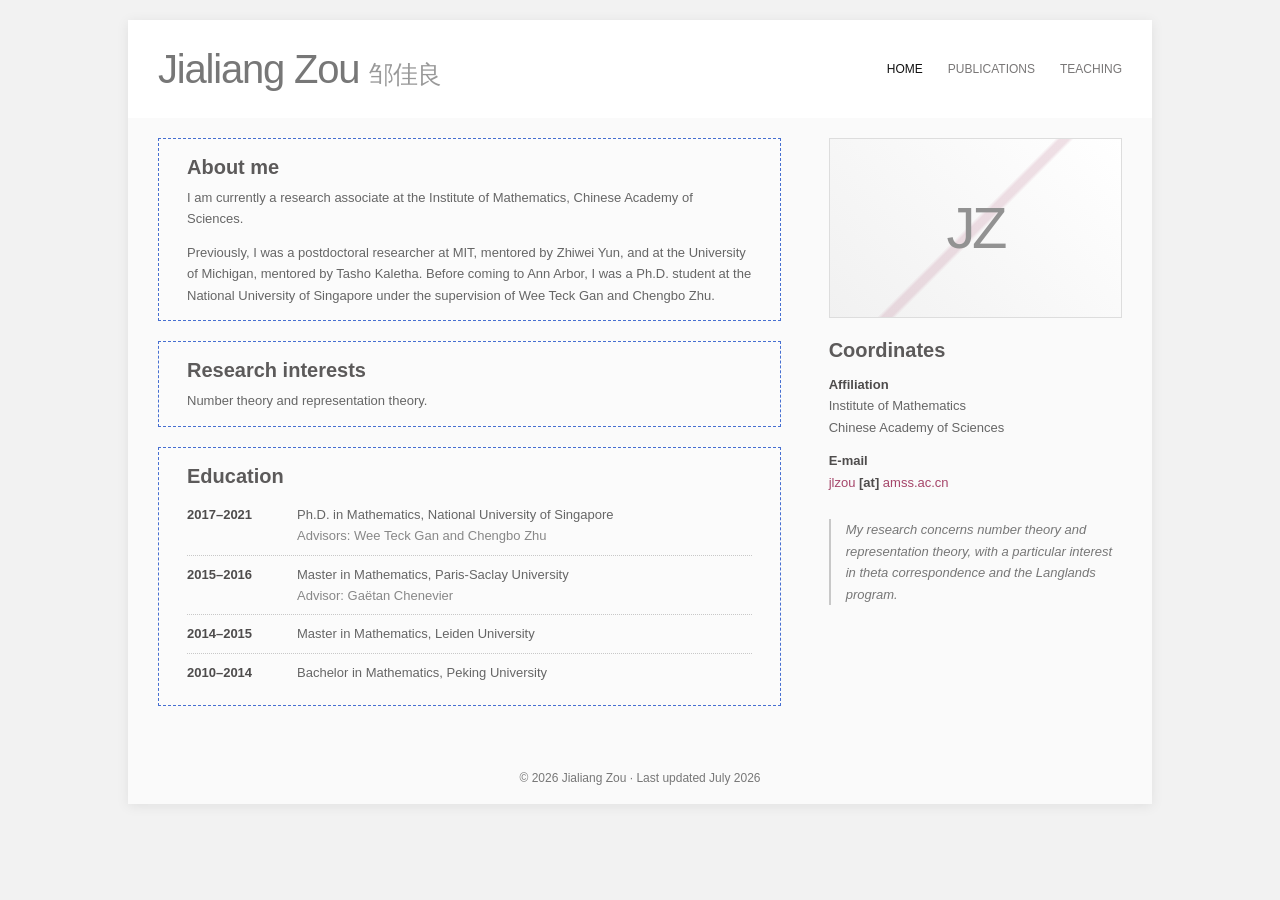
==== index.html @ bf624446 "Adopt classic academic website style" ====
<!doctype html>
<html lang="en">
<head>
  <meta charset="utf-8">
  <meta name="viewport" content="width=device-width, initial-scale=1">
  <meta name="description" content="Jialiang Zou is a mathematician working in number theory and representation theory.">
  <title>Jialiang Zou's Math Page</title>
  <link rel="stylesheet" href="styles.css">
</head>
<body>
  <a class="skip-link" href="#main">Skip to content</a>
  <div class="page-shell">
    <header class="site-header">
      <h1 class="site-title"><a href="index.html">Jialiang Zou <span>邹佳良</span></a></h1>
      <nav aria-label="Primary navigation">
        <a class="current" aria-current="page" href="index.html">Home</a>
        <a href="publications.html">Publications</a>
        <a href="teaching.html">Teaching</a>
      </nav>
    </header>

    <main id="main" class="site-content home-layout">
      <div class="main-column">
        <section class="outlined-section" aria-labelledby="about-title">
          <h2 id="about-title">About me</h2>
          <p>I am currently a research associate at the Institute of Mathematics, Chinese Academy of Sciences.</p>
          <p>Previously, I was a postdoctoral researcher at MIT, mentored by Zhiwei Yun, and at the University of Michigan, mentored by Tasho Kaletha. Before coming to Ann Arbor, I was a Ph.D. student at the National University of Singapore under the supervision of Wee Teck Gan and Chengbo Zhu.</p>
        </section>

        <section class="outlined-section" aria-labelledby="research-title">
          <h2 id="research-title">Research interests</h2>
          <p>Number theory and representation theory.</p>
        </section>

        <section class="outlined-section" aria-labelledby="education-title">
          <h2 id="education-title">Education</h2>
          <div class="education-list">
            <div class="education-row">
              <strong>2017–2021</strong>
              <p>Ph.D. in Mathematics, National University of Singapore<br><span>Advisors: Wee Teck Gan and Chengbo Zhu</span></p>
            </div>
            <div class="education-row">
              <strong>2015–2016</strong>
              <p>Master in Mathematics, Paris-Saclay University<br><span>Advisor: Gaëtan Chenevier</span></p>
            </div>
            <div class="education-row">
              <strong>2014–2015</strong>
              <p>Master in Mathematics, Leiden University</p>
            </div>
            <div class="education-row">
              <strong>2010–2014</strong>
              <p>Bachelor in Mathematics, Peking University</p>
            </div>
          </div>
        </section>
      </div>

      <aside class="sidebar" aria-label="Contact information">
        <div class="monogram" aria-hidden="true">JZ</div>
        <section class="sidebar-section">
          <h2>Coordinates</h2>
          <dl>
            <dt>Affiliation</dt>
            <dd>Institute of Mathematics<br>Chinese Academy of Sciences</dd>
            <dt>E-mail</dt>
            <dd><a href="mailto:jlzou@amss.ac.cn">jlzou <b>[at]</b> amss.ac.cn</a></dd>
          </dl>
        </section>
        <p class="sidebar-note">My research concerns number theory and representation theory, with a particular interest in theta correspondence and the Langlands program.</p>
      </aside>
    </main>

    <footer><p>© 2026 Jialiang Zou · Last updated July 2026</p></footer>
  </div>
</body>
</html>
---- styles.css ----
:root {
  --page-bg: #f2f2f2;
  --panel-bg: #fafafa;
  --white: #ffffff;
  --text: #666666;
  --heading: #5c5a5a;
  --dark: #222222;
  --link: #a54569;
  --outline: #466fd1;
  --line: #dddddd;
  --body-font: Tahoma, Verdana, Arial, sans-serif;
  --heading-font: "Arial Narrow", "Aptos Narrow", "Roboto Condensed", Arial, sans-serif;
}

* { box-sizing: border-box; }

html { background: var(--page-bg); }

body {
  margin: 0;
  color: var(--text);
  background: var(--page-bg);
  font-family: var(--body-font);
  font-size: 13px;
  line-height: 1.65;
}

a { color: var(--link); text-decoration: none; }
a:hover { color: #333333; }
strong, b { color: #4e4c4c; font-weight: 700; }
em { font-style: italic; }

.skip-link {
  position: fixed;
  left: 8px;
  top: 8px;
  z-index: 100;
  padding: 7px 10px;
  color: white;
  background: #222;
  transform: translateY(-160%);
}

.skip-link:focus { transform: translateY(0); }

.page-shell {
  width: 1024px;
  max-width: calc(100% - 32px);
  margin: 20px auto;
  background: var(--white);
  box-shadow: 0 2px 12px rgba(0, 0, 0, .08);
}

.site-header {
  min-height: 98px;
  padding: 0 30px;
  display: flex;
  align-items: center;
  justify-content: space-between;
  gap: 30px;
  background: var(--white);
}

.site-title {
  margin: 0;
  color: #777777;
  font-family: var(--heading-font);
  font-size: 40px;
  font-stretch: condensed;
  font-weight: 400;
  letter-spacing: -.03em;
  line-height: 1;
}

.site-title a { color: inherit; }
.site-title span { font-size: .62em; color: #999; }

nav { display: flex; align-items: center; gap: 25px; }

nav a {
  color: #797777;
  font-size: 12px;
  line-height: 25px;
  text-transform: uppercase;
}

nav a:hover, nav a.current { color: #111111; }

.site-content {
  padding: 20px 30px 28px;
  background: var(--panel-bg);
}

.home-layout {
  display: grid;
  grid-template-columns: minmax(0, 2fr) minmax(240px, 1fr);
  gap: 30px;
}

.outlined-section {
  margin: 0 0 20px;
  padding: 8px 28px 14px;
  border: 1px dashed var(--outline);
  background: rgba(255, 255, 255, .22);
}

h2 {
  margin: 8px 0 7px;
  clear: left;
  color: var(--heading);
  font-family: var(--heading-font);
  font-size: 20px;
  font-stretch: condensed;
  font-weight: 600;
  line-height: 1.25;
}

p { margin: 0 0 12px; }
.outlined-section > :last-child { margin-bottom: 0; }

.education-row {
  padding: 8px 0;
  display: grid;
  grid-template-columns: 96px 1fr;
  gap: 14px;
  border-top: 1px dotted #c8c8c8;
}

.education-row:first-child { border-top: 0; }
.education-row p { margin: 0; }
.education-row span { color: #888; }

.sidebar { padding: 0 0 0 18px; }

.monogram {
  width: 100%;
  min-height: 180px;
  display: grid;
  place-items: center;
  color: #929292;
  background:
    linear-gradient(135deg, transparent 48%, rgba(165, 69, 105, .16) 49%, rgba(165, 69, 105, .16) 51%, transparent 52%),
    linear-gradient(45deg, #f1f1f1, #ffffff);
  border: 1px solid #dddddd;
  font-family: var(--heading-font);
  font-size: 58px;
  font-weight: 400;
  letter-spacing: -.06em;
}

.sidebar-section { margin-top: 20px; }
.sidebar-section h2 { margin-bottom: 11px; }

dl { margin: 0; }
dt { color: #4e4c4c; font-weight: 700; }
dd { margin: 0 0 12px; }

.sidebar-note {
  margin-top: 26px;
  padding-left: 15px;
  border-left: 2px solid #c8c8c8;
  color: #777;
  font-style: italic;
}

.page-content { min-height: 510px; }
.research-summary { padding-bottom: 12px; }
.publication-block { padding-right: 24px; }

.compact-publications {
  margin: 3px 0 0;
  padding-left: 30px;
}

.compact-publications li {
  margin: 0 0 17px;
  padding-left: 3px;
}

.compact-publications li:last-child { margin-bottom: 4px; }
.compact-publications a { margin-right: 7px; text-decoration: underline; text-underline-offset: 2px; }
.teaching-content .outlined-section { min-height: 170px; }

footer { clear: both; background: var(--panel-bg); }

footer p {
  margin: 0;
  padding: 15px 30px;
  color: #777777;
  font-size: 12px;
  text-align: center;
}

@media (max-width: 760px) {
  .page-shell { max-width: 100%; margin: 0; box-shadow: none; }
  .site-header { min-height: 0; padding: 22px 18px 10px; flex-direction: column; align-items: center; gap: 13px; }
  .site-title { font-size: 35px; text-align: center; }
  nav { width: 100%; justify-content: center; gap: 20px; flex-wrap: wrap; }
  .site-content { padding: 18px 15px 24px; }
  .home-layout { grid-template-columns: 1fr; }
  .sidebar { padding: 0; display: grid; grid-template-columns: minmax(120px, .65fr) 1fr; gap: 20px; }
  .monogram { min-height: 150px; }
  .sidebar-section { margin-top: 0; }
  .sidebar-note { grid-column: 1 / -1; margin-top: 0; }
  .outlined-section { padding: 8px 18px 14px; }
  .education-row { grid-template-columns: 1fr; gap: 2px; }
}

@media (max-width: 480px) {
  nav { gap: 14px; }
  nav a { font-size: 11px; }
  .sidebar { grid-template-columns: 1fr; }
  .monogram { min-height: 120px; }
  .compact-publications { padding-left: 24px; }
}

@media print {
  body, html, .page-shell, .site-content { background: white; }
  .page-shell { width: 100%; max-width: 100%; margin: 0; box-shadow: none; }
  nav, footer, .skip-link { display: none; }
}
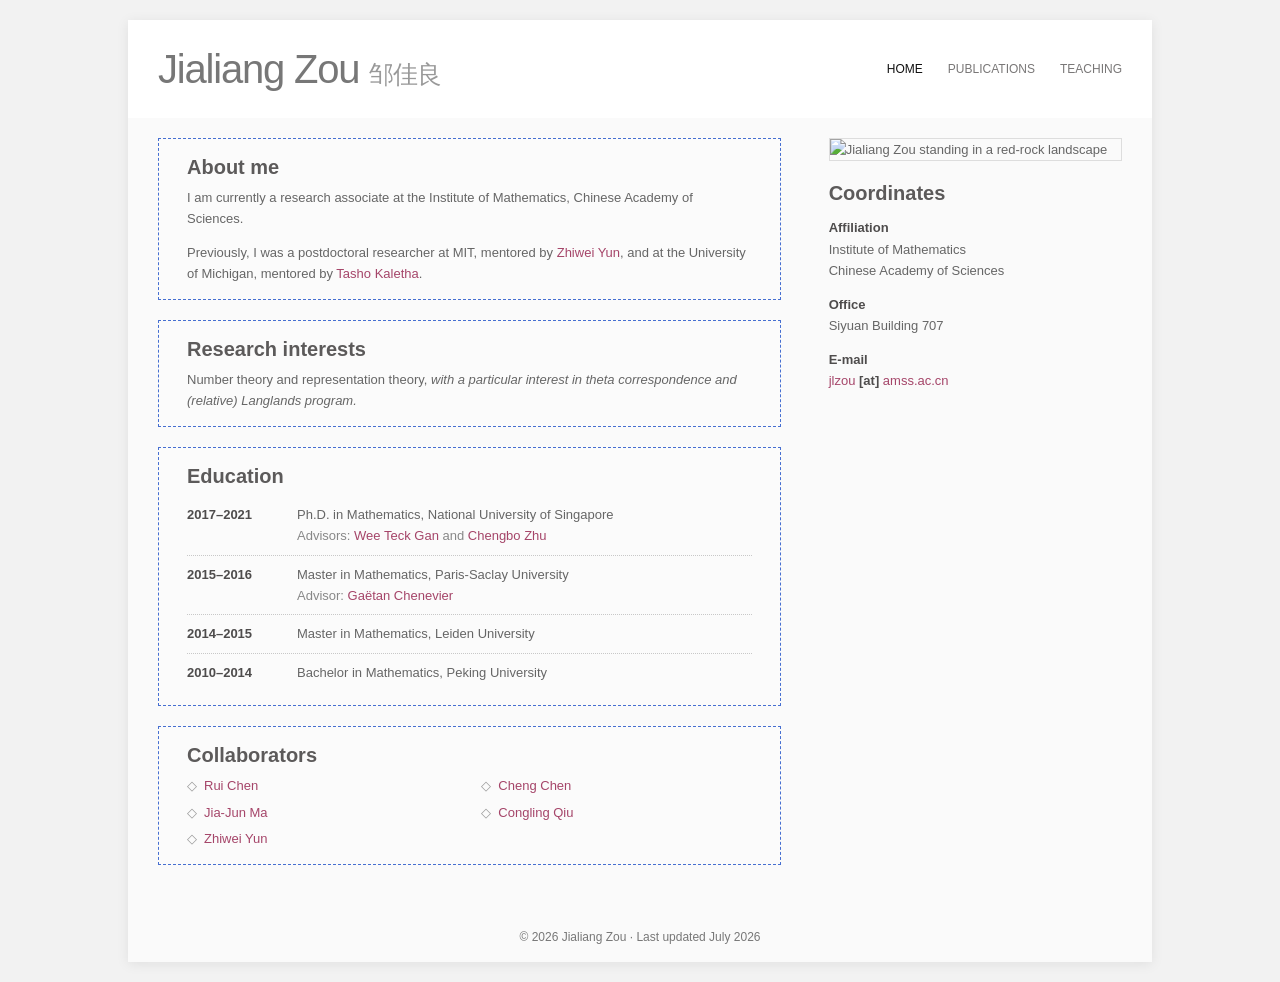
==== commit 1a166051: "Add linked mentors and collaborators" ====
--- a/index.html
+++ b/index.html
@@ -24,12 +24,12 @@
         <section class="outlined-section" aria-labelledby="about-title">
           <h2 id="about-title">About me</h2>
           <p>I am currently a research associate at the Institute of Mathematics, Chinese Academy of Sciences.</p>
-          <p>Previously, I was a postdoctoral researcher at MIT, mentored by Zhiwei Yun, and at the University of Michigan, mentored by Tasho Kaletha. Before coming to Ann Arbor, I was a Ph.D. student at the National University of Singapore under the supervision of Wee Teck Gan and Chengbo Zhu.</p>
+          <p>Previously, I was a postdoctoral researcher at MIT, mentored by <a href="https://math.mit.edu/~zyun/">Zhiwei Yun</a>, and at the University of Michigan, mentored by <a href="https://public.websites.umich.edu/~kaletha/">Tasho Kaletha</a>.</p>
         </section>
 
         <section class="outlined-section" aria-labelledby="research-title">
           <h2 id="research-title">Research interests</h2>
-          <p>Number theory and representation theory.</p>
+          <p>Number theory and representation theory, <em>with a particular interest in theta correspondence and (relative) Langlands program.</em></p>
         </section>
 
         <section class="outlined-section" aria-labelledby="education-title">
@@ -37,11 +37,11 @@
           <div class="education-list">
             <div class="education-row">
               <strong>2017–2021</strong>
-              <p>Ph.D. in Mathematics, National University of Singapore<br><span>Advisors: Wee Teck Gan and Chengbo Zhu</span></p>
+              <p>Ph.D. in Mathematics, National University of Singapore<br><span>Advisors: <a href="https://discovery.nus.edu.sg/2099-gan-wee-teck">Wee Teck Gan</a> and <a href="https://blog.nus.edu.sg/matzhucb/">Chengbo Zhu</a></span></p>
             </div>
             <div class="education-row">
               <strong>2015–2016</strong>
-              <p>Master in Mathematics, Paris-Saclay University<br><span>Advisor: Gaëtan Chenevier</span></p>
+              <p>Master in Mathematics, Paris-Saclay University<br><span>Advisor: <a href="https://gaetan.chenevier.perso.math.cnrs.fr/">Gaëtan Chenevier</a></span></p>
             </div>
             <div class="education-row">
               <strong>2014–2015</strong>
@@ -53,20 +53,32 @@
             </div>
           </div>
         </section>
+
+        <section class="outlined-section" aria-labelledby="collaborators-title">
+          <h2 id="collaborators-title">Collaborators</h2>
+          <div class="people-links">
+            <a href="https://sato-sugar.github.io/rchenmat94/">Rui Chen</a>
+            <a href="https://sites.google.com/view/chengchenshomepage/home">Cheng Chen</a>
+            <a href="https://www.majiajun.org/">Jia-Jun Ma</a>
+            <a href="https://sites.google.com/view/qiucongling/main">Congling Qiu</a>
+            <a href="https://math.mit.edu/~zyun/">Zhiwei Yun</a>
+          </div>
+        </section>
       </div>
 
       <aside class="sidebar" aria-label="Contact information">
-        <div class="monogram" aria-hidden="true">JZ</div>
+        <img class="profile-photo" src="images/profile.jpg" alt="Jialiang Zou standing in a red-rock landscape">
         <section class="sidebar-section">
           <h2>Coordinates</h2>
           <dl>
             <dt>Affiliation</dt>
             <dd>Institute of Mathematics<br>Chinese Academy of Sciences</dd>
+            <dt>Office</dt>
+            <dd>Siyuan Building 707</dd>
             <dt>E-mail</dt>
             <dd><a href="mailto:jlzou@amss.ac.cn">jlzou <b>[at]</b> amss.ac.cn</a></dd>
           </dl>
         </section>
-        <p class="sidebar-note">My research concerns number theory and representation theory, with a particular interest in theta correspondence and the Langlands program.</p>
       </aside>
     </main>
 
--- a/styles.css
+++ b/styles.css
@@ -130,22 +130,25 @@
 .education-row p { margin: 0; }
 .education-row span { color: #888; }
 
+.people-links {
+  display: grid;
+  grid-template-columns: repeat(2, minmax(0, 1fr));
+  gap: 5px 24px;
+}
+
+.people-links a::before {
+  content: "◇";
+  margin-right: 7px;
+  color: #999999;
+}
+
 .sidebar { padding: 0 0 0 18px; }
 
-.monogram {
+.profile-photo {
   width: 100%;
-  min-height: 180px;
-  display: grid;
-  place-items: center;
-  color: #929292;
-  background:
-    linear-gradient(135deg, transparent 48%, rgba(165, 69, 105, .16) 49%, rgba(165, 69, 105, .16) 51%, transparent 52%),
-    linear-gradient(45deg, #f1f1f1, #ffffff);
+  height: auto;
+  display: block;
   border: 1px solid #dddddd;
-  font-family: var(--heading-font);
-  font-size: 58px;
-  font-weight: 400;
-  letter-spacing: -.06em;
 }
 
 .sidebar-section { margin-top: 20px; }
@@ -155,16 +158,7 @@
 dt { color: #4e4c4c; font-weight: 700; }
 dd { margin: 0 0 12px; }
 
-.sidebar-note {
-  margin-top: 26px;
-  padding-left: 15px;
-  border-left: 2px solid #c8c8c8;
-  color: #777;
-  font-style: italic;
-}
-
 .page-content { min-height: 510px; }
-.research-summary { padding-bottom: 12px; }
 .publication-block { padding-right: 24px; }
 
 .compact-publications {
@@ -180,6 +174,17 @@
 .compact-publications li:last-child { margin-bottom: 4px; }
 .compact-publications a { margin-right: 7px; text-decoration: underline; text-underline-offset: 2px; }
 .teaching-content .outlined-section { min-height: 170px; }
+
+.teaching-row {
+  padding: 9px 0;
+  display: grid;
+  grid-template-columns: 105px 1fr;
+  gap: 16px;
+  border-top: 1px dotted #c8c8c8;
+}
+
+.teaching-row:first-child { border-top: 0; }
+.teaching-row p { margin: 0; }
 
 footer { clear: both; background: var(--panel-bg); }
 
@@ -199,18 +204,16 @@
   .site-content { padding: 18px 15px 24px; }
   .home-layout { grid-template-columns: 1fr; }
   .sidebar { padding: 0; display: grid; grid-template-columns: minmax(120px, .65fr) 1fr; gap: 20px; }
-  .monogram { min-height: 150px; }
   .sidebar-section { margin-top: 0; }
-  .sidebar-note { grid-column: 1 / -1; margin-top: 0; }
   .outlined-section { padding: 8px 18px 14px; }
-  .education-row { grid-template-columns: 1fr; gap: 2px; }
+  .education-row, .teaching-row { grid-template-columns: 1fr; gap: 2px; }
 }
 
 @media (max-width: 480px) {
   nav { gap: 14px; }
   nav a { font-size: 11px; }
   .sidebar { grid-template-columns: 1fr; }
-  .monogram { min-height: 120px; }
+  .people-links { grid-template-columns: 1fr; }
   .compact-publications { padding-left: 24px; }
 }
 
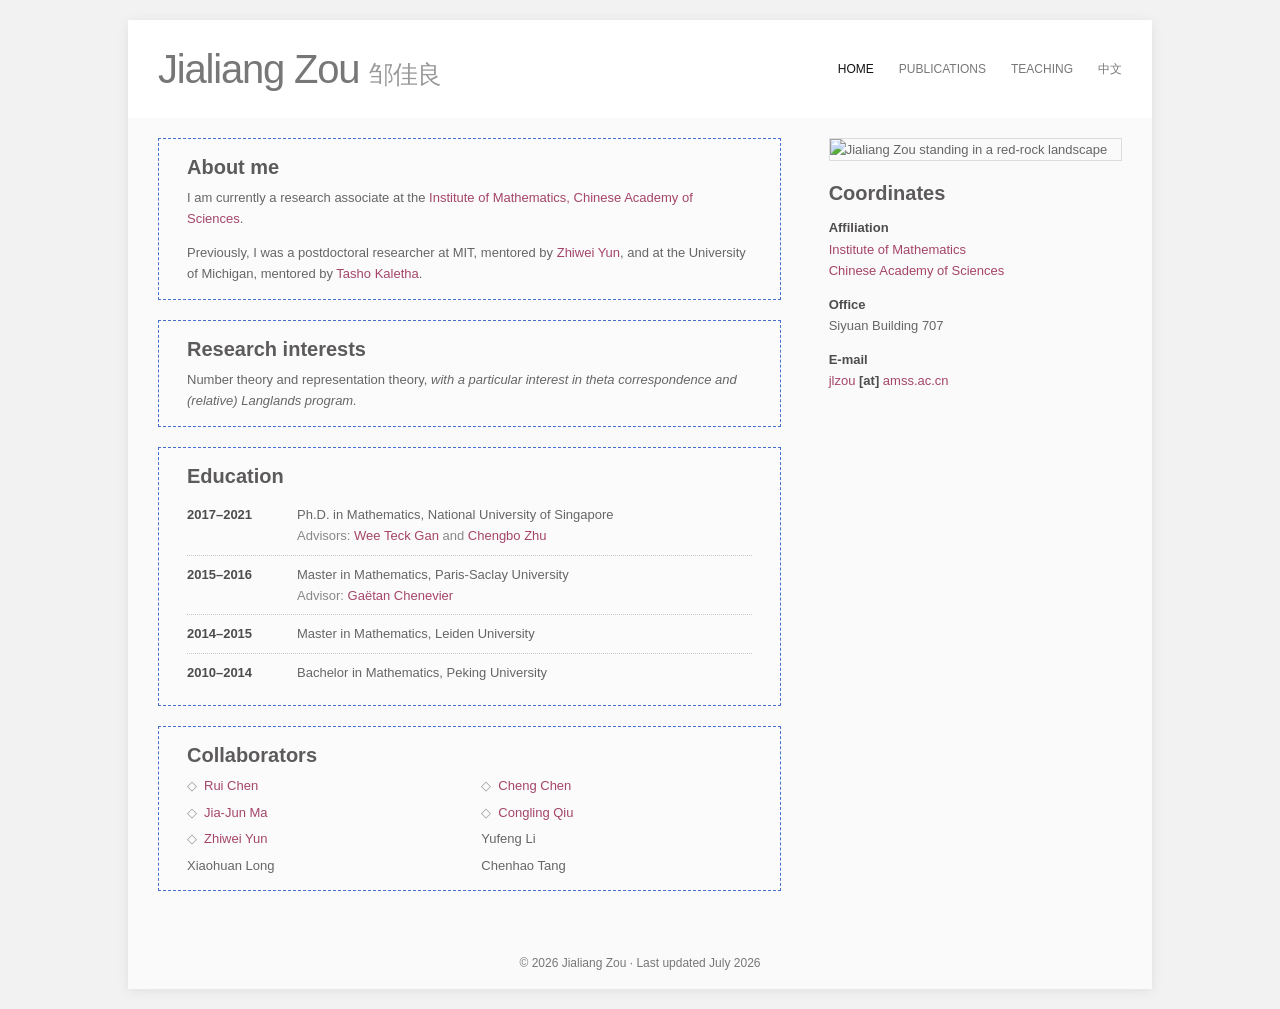
==== commit 548cfa71: "Update Institute of Mathematics link" ====
--- a/index.html
+++ b/index.html
@@ -5,6 +5,7 @@
   <meta name="viewport" content="width=device-width, initial-scale=1">
   <meta name="description" content="Jialiang Zou is a mathematician working in number theory and representation theory.">
   <title>Jialiang Zou's Math Page</title>
+  <link rel="alternate" hreflang="zh-CN" href="index_zh.html">
   <link rel="stylesheet" href="styles.css">
 </head>
 <body>
@@ -16,6 +17,7 @@
         <a class="current" aria-current="page" href="index.html">Home</a>
         <a href="publications.html">Publications</a>
         <a href="teaching.html">Teaching</a>
+        <a class="language-link" lang="zh-CN" href="index_zh.html">中文</a>
       </nav>
     </header>
 
@@ -23,7 +25,7 @@
       <div class="main-column">
         <section class="outlined-section" aria-labelledby="about-title">
           <h2 id="about-title">About me</h2>
-          <p>I am currently a research associate at the Institute of Mathematics, Chinese Academy of Sciences.</p>
+          <p>I am currently a research associate at the <a href="http://www.math.ac.cn/">Institute of Mathematics, Chinese Academy of Sciences</a>.</p>
           <p>Previously, I was a postdoctoral researcher at MIT, mentored by <a href="https://math.mit.edu/~zyun/">Zhiwei Yun</a>, and at the University of Michigan, mentored by <a href="https://public.websites.umich.edu/~kaletha/">Tasho Kaletha</a>.</p>
         </section>
 
@@ -62,6 +64,9 @@
             <a href="https://www.majiajun.org/">Jia-Jun Ma</a>
             <a href="https://sites.google.com/view/qiucongling/main">Congling Qiu</a>
             <a href="https://math.mit.edu/~zyun/">Zhiwei Yun</a>
+            <span>Yufeng Li</span>
+            <span>Xiaohuan Long</span>
+            <span>Chenhao Tang</span>
           </div>
         </section>
       </div>
@@ -72,7 +77,7 @@
           <h2>Coordinates</h2>
           <dl>
             <dt>Affiliation</dt>
-            <dd>Institute of Mathematics<br>Chinese Academy of Sciences</dd>
+            <dd><a href="http://www.math.ac.cn/">Institute of Mathematics<br>Chinese Academy of Sciences</a></dd>
             <dt>Office</dt>
             <dd>Siyuan Building 707</dd>
             <dt>E-mail</dt>
